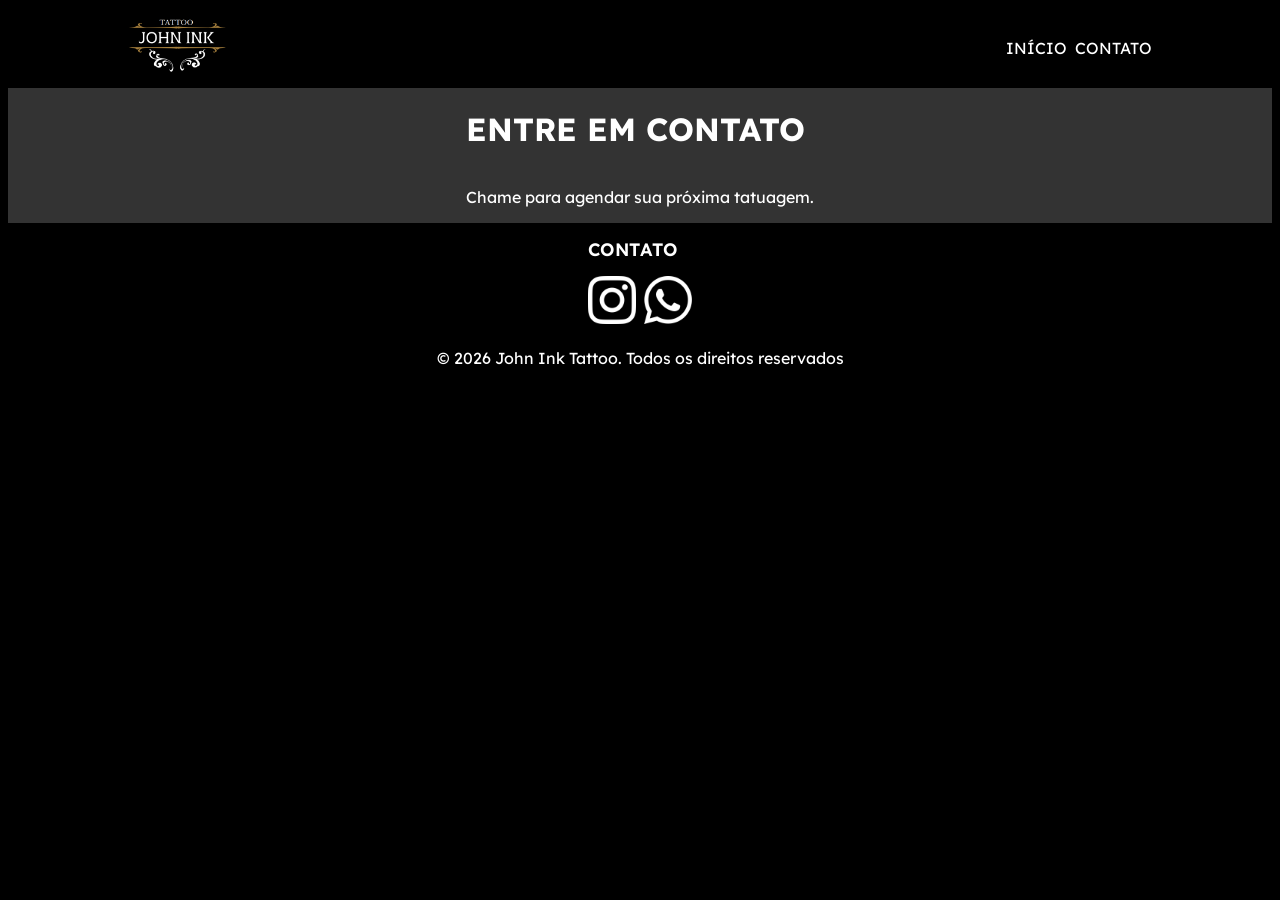
==== assets/pages/contato.html @ 688a77f8 "first commit" ====
<!DOCTYPE html>
<html lang="en">
<head>
    <meta charset="UTF-8">
    <meta name="viewport" content="width=device-width, initial-scale=1.0">
    <link rel="stylesheet" href="../../css/main.css">
    <link rel="stylesheet" href="../../css/contato.css">
    <style>
        @import url('https://fonts.googleapis.com/css2?family=Lexend+Deca:wght@100..900&display=swap');
    </style>
    <title>John Ink Tatto</title>
</head>
<body>  
        <div>
            <header>
                <div id="nav">
                    <a href="/">
                        <img id="logo" src="../images/Jonh ink.png">  
                    </a>
                    <nav>
                        <a href="/" class="underline-hover">
                            INÍCIO   
                        </a>
                        <a class="underline-hover" href="../pages/contato.html">
                            CONTATO
                        </a>
                    </nav>
                </div>
            </header>
            <main>
                <div id="contato-page">
                    <div id="texto-contato">
                        <div id="texto-contato-2">
                            <div>
                                <h1>
                                    ENTRE EM CONTATO
                                </h1>
                            </div>
                            <div>
                                <p>
                                    Chame para agendar sua próxima tatuagem.
                                </p>
                            </div>
                        </div>
                    </div>    
                </div>
            </main>
            <footer>
                <div id="footer">
                    <div id="footer-2">
                        <div id="contato">
                            <h2>
                                CONTATO
                            </h2>
                            <div id="icons">
                                <a href="https://www.instagram.com/john.ink.tt/" target="_blank " rel="noopener noreferrer">
                                    <img class="icons" src="../images/instagram-white-icon.png">
                                </a>
                                <a href="https://api.whatsapp.com/message/DEXZFGUSBQOWN1?autoload=1&app_absent=0&utm_source=ig" target="_blank " rel="noopener noreferrer">
                                    <img class="icons" src="../images/whatsapp-white-icon.png">
                                </a>
                            </div>
                        </div>    
                    </div>
                    <div id="footer-3">
                        © 2026 John Ink Tattoo. Todos os direitos reservados
                    </div>                
                </div>
            </footer>
        </div>
    
</body>
</html>
---- css/main.css ----
body {  
    background: black;
    color: white;
    font-family: "Lexend Deca", sans-serif; 
}
header {
    background: black;
    display: flex;
    position: sticky;
    top: 0;
    left: 0;
    right: 0;
    z-index: 50;
    transition: all;
    padding-left: 2rem;
    padding-right: 2rem;
    height: 5rem;
    justify-content: center;
    
}


nav{
    display: flex; 
    align-items: center;
    gap: 8px;
    right: 0;
}


#nav{
    display: flex;
    justify-content: space-between;
    align-items: center;
    min-width: 1024px;
}


#page{
    min-height: 100vh;
    box-sizing: border-box;
    border-width: 0;
    border-style: solid;
}

#logo{
    height: 56px;
}

#sobre{
    background-color: #333333;
    min-width: 1024px;
}

#texto-sobre{
    text-align: center;
}

#footer-2{
    display: flex;
    justify-content: center;
}

#contato{
    
}

#icons{
    display: flex;
    gap: 8px;
}

#footer-3{
    display: flex;
    justify-content: center;
    margin-top: 20px;
}

h2{
    font-weight: 600;
    font-size: 1.125rem;
    letter-spacing: 0.025em;
}

.icons{
    height: 48px;
    width: 48px;
}

a {
    color: white; 
    text-decoration: none; 
}

.underline-hover {
  text-decoration: none;
  position: relative;
  color: white;
}

.underline-hover::after {
  content: '';
  position: absolute;
  width: 100%;
  transform: scaleX(0);
  height: 2px;
  bottom: 0;
  left: 0;
  background-color: #9B7738;
  transform-origin: bottom center;
  transition: transform 0.25s ease-out;
}

.underline-hover:hover::after {
  transform: scaleX(1);
  transform-origin: bottom center;
}

.footer{
    position: relative;
    bottom: 0;
}

.slider{
    margin: 0 auto;
    width: 800px;
    height: 400px;
    overflow: hidden;
}

.slides{
    width: 400%;
    height: 400px;
    display: flex;
}

.slides input{
    display: none;
}

.slide{
    width: 25%;
    position: relative;   
}

.slide img{
    width: 800px;
    height: 400px;
    object-fit: cover;
    border-radius: 10px;
}

.manual-navigation{
    position: absolute;
    width: 800px;
    margin-top: -40px;
    display: flex;
    justify-content: center;
}

.manual-btn{
    border: 2px solid white;
    padding: 5px;
    border-radius: 10px;
    cursor: pointer;
    transition: 1s;
}

.manual-btn:not(:last-child){
    margin-right: 20px;
}

.manual-btn:hover{
    background-color: white;
}

#radio1:checked ~ .first{
    margin-left: 0;
}

#radio2:checked ~ .first{
    margin-left: -25%;
}

#radio3:checked ~ .first{
    margin-left: -50%;
}

.navigation-auto div{
    border: 2px solid white;
    padding: 5px;
    border-radius: 10px;
    cursor: pointer;
    transition: 1s;
}

.navigation-auto{
    position: absolute;
    width: 800px;
    margin-top: 360px;
    display: flex;
    justify-content: center;
}

.navigation-auto div:not(:last-child){
    margin-right: 20px;
}

#radio1:checked ~ .navigation-auto .auto-btn1{
    background-color: white;
}

#radio2:checked ~ .navigation-auto .auto-btn2{
    background-color: white;
}

#radio3:checked ~ .navigation-auto .auto-btn3{
    background-color: white;
}
---- css/contato.css ----
#texto-contato{
    display: flex;
    justify-content: center;
}

#texto-contato-2{
    display: flex;
    flex-direction: column;
}

#contato-page{
    background-color: #333333;
    min-width: 1024px;
}
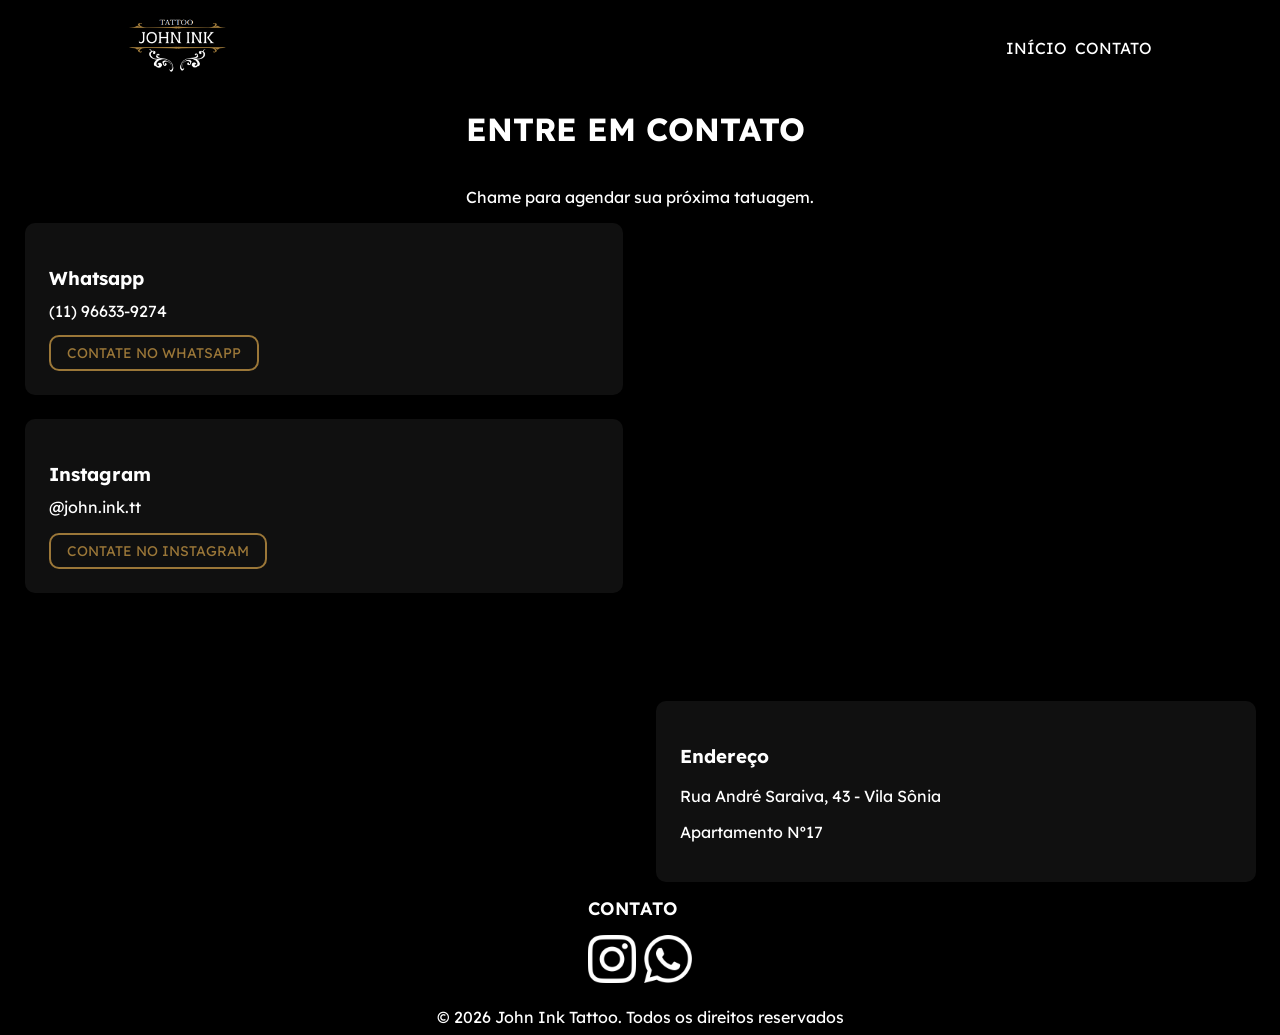
==== commit ec31e245: "second commit" ====
--- a/assets/pages/contato.html
+++ b/assets/pages/contato.html
@@ -43,6 +43,68 @@
                             </div>
                         </div>
                     </div>    
+                    <div id="infos">
+                        <div id="informacoes">
+                            <div class="info">
+                                <div class="info2">
+                                    <div class="texto">
+                                        <h3>
+                                        Whatsapp 
+                                        </h3>
+                                    </div>
+                                    <div id="numero">
+                                        <p>
+                                            (11) 96633-9274
+                                        </p>
+                                    </div>
+                                    <div id="button-wpp">
+                                        <a href="https://api.whatsapp.com/message/DEXZFGUSBQOWN1?autoload=1&app_absent=0&utm_source=ig" target="_blank " rel="noopener noreferrer"> 
+                                            <button>
+                                                CONTATE NO WHATSAPP
+                                            </button>
+                                        </a>    
+                                    </div>
+                                </div>
+                            </div>
+                            <div class="info3">
+                                <div class="info2">
+                                    <div class="texto">
+                                        <h3>
+                                            Instagram
+                                        </h3>
+                                    </div>
+                                    <div>
+                                        <p>
+                                            @john.ink.tt
+                                        </p>
+                                    </div>
+                                    <div>
+                                        <a href="https://www.instagram.com/john.ink.tt/" target="_blank " rel="noopener noreferrer">
+                                            <button>
+                                                CONTATE NO INSTAGRAM
+                                            </button>
+                                        </a>
+                                    </div>
+                                </div>
+                            </div>
+                        </div>
+                        <div id="mapa">
+                            <div id="maps">
+                                <iframe src="https://www.google.com/maps/embed?pb=!1m18!1m12!1m3!1d3656.3505748812977!2d-46.73266412391349!3d-23.591756862711048!2m3!1f0!2f0!3f0!3m2!1i1024!2i768!4f13.1!3m3!1m2!1s0x94ce569293911415%3A0x31bb577a7013eaeb!2sR.%20Andr%C3%A9%20Saraiva%2C%2043%20-%20Vila%20Sonia%2C%20S%C3%A3o%20Paulo%20-%20SP%2C%2005626-000!5e0!3m2!1spt-BR!2sbr!4v1774915964435!5m2!1spt-BR!2sbr" width="600" height="450" style="border:0;" allowfullscreen="" loading="lazy" referrerpolicy="no-referrer-when-downgrade"></iframe>
+                            </div>
+                            <div id="endereco">
+                                <h3>
+                                    Endereço
+                                </h3>
+                                <p>
+                                    Rua André Saraiva, 43 - Vila Sônia
+                                </p>
+                                <p>
+                                    Apartamento Nº17
+                                </p>
+                            </div>
+                        </div>
+                    </div>
                 </div>
             </main>
             <footer>
--- a/css/contato.css
+++ b/css/contato.css
@@ -9,6 +9,70 @@
 }
 
 #contato-page{
-    background-color: #333333;
     min-width: 1024px;
-}+}
+
+#infos{
+    display: grid;
+    grid-auto-flow: column;
+    justify-items: center;
+}
+
+.info{
+    min-width: 550px;
+    background-color: #101010;
+    border-radius: 10px;
+    padding: 1.5rem;
+}
+
+.info2{
+   display: grid;
+}
+
+.info3{
+    min-width: 550px;
+    background-color: #101010;
+    border-radius: 10px;
+    padding: 1.5rem;
+    margin-top: 24px;
+}
+
+button{
+    font-size: .875rem;
+    line-height: 1.25rem;
+
+    cursor: pointer;
+    font-family: "Lexend Deca", sans-serif;
+    font-size: .875rem;
+    border: 2px solid #9B7738;
+    border-radius: 10px;
+    background: none;
+    background-color: transparent;
+    color: #9B7738;
+    padding-left: 1rem;
+    padding-right: 1rem;
+    height: 2.25rem;
+}
+
+button:hover{
+    color: black;
+    background-color: #9B7738;
+}
+
+.texto{
+    max-height: 26px;
+    margin-bottom: .75rem;
+}
+
+#numero{    
+    max-height: 26px;
+    margin-bottom: 1.5rem;
+}
+
+#endereco{
+    min-width: 550px;
+    background-color: #101010;
+    border-radius: 10px;
+    padding: 1.5rem;
+    margin-top: 24px;
+}
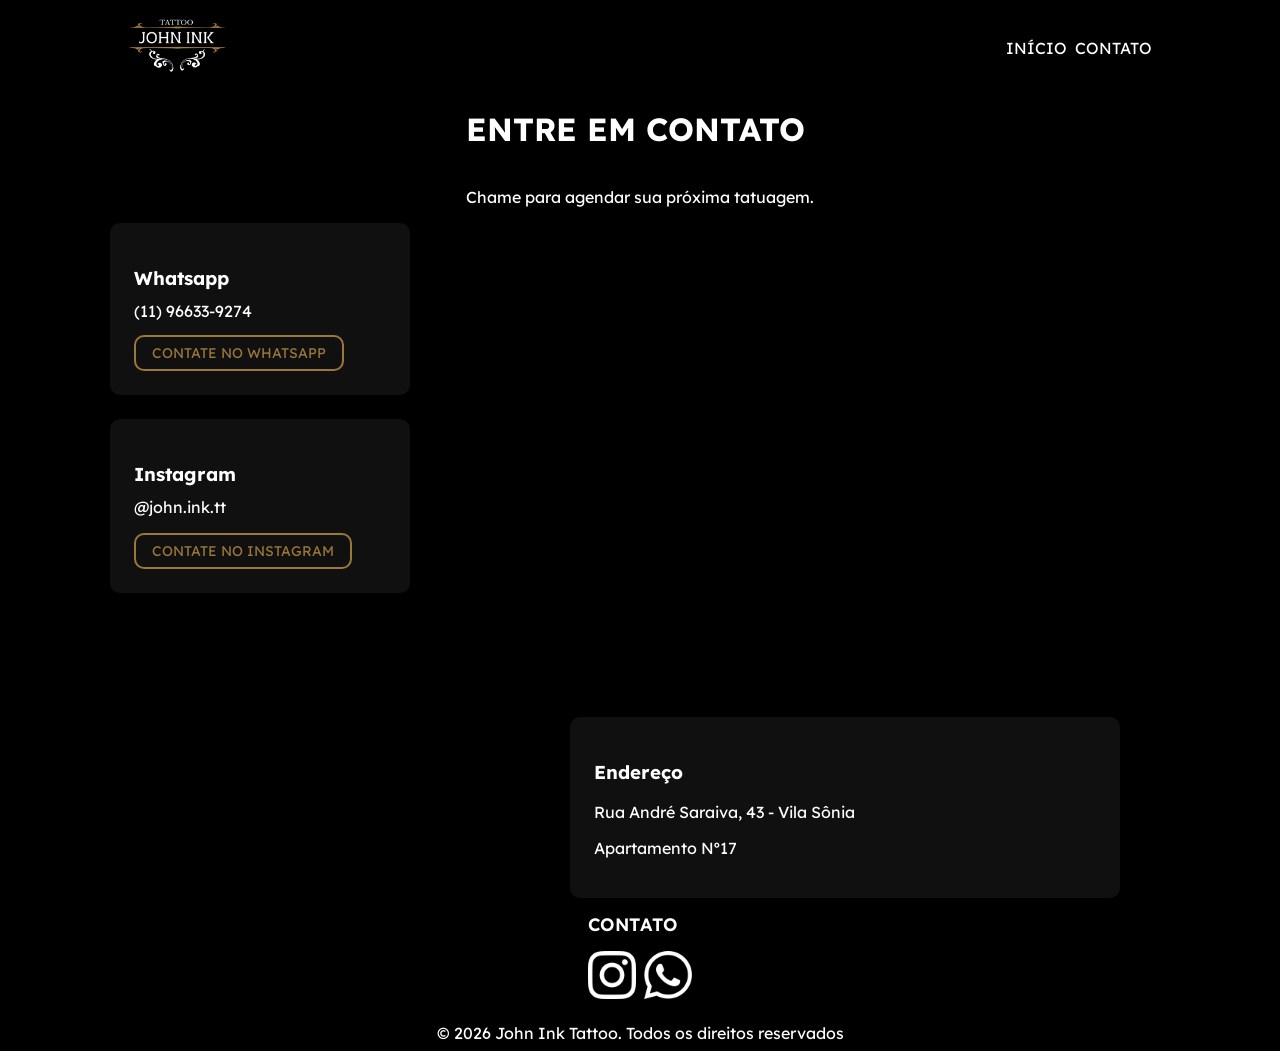
==== commit 2ce3d7af: "ajustando responsibilidade" ====
--- a/assets/pages/contato.html
+++ b/assets/pages/contato.html
@@ -1,135 +1,151 @@
-<!DOCTYPE html>
+<!doctype html>
 <html lang="en">
-<head>
-    <meta charset="UTF-8">
-    <meta name="viewport" content="width=device-width, initial-scale=1.0">
-    <link rel="stylesheet" href="../../css/main.css">
-    <link rel="stylesheet" href="../../css/contato.css">
+  <head>
+    <meta charset="UTF-8" />
+    <meta name="viewport" content="width=device-width, initial-scale=1.0" />
+    <link rel="stylesheet" href="../../css/main.css" />
+    <link rel="stylesheet" href="../../css/contato.css" />
     <style>
-        @import url('https://fonts.googleapis.com/css2?family=Lexend+Deca:wght@100..900&display=swap');
+      @import url("https://fonts.googleapis.com/css2?family=Lexend+Deca:wght@100..900&display=swap");
     </style>
     <title>John Ink Tatto</title>
-</head>
-<body>  
-        <div>
-            <header>
-                <div id="nav">
-                    <a href="/">
-                        <img id="logo" src="../images/Jonh ink.png">  
+  </head>
+  <body>
+    <div>
+      <header>
+        <div class="nav">
+          <a href="/SiteJohnInk/index.html">
+            <img class="logo" src="../images/Jonh ink.png" />
+          </a>
+          <nav>
+            <a href="/SiteJohnInk/index.html" class="underline-hover">
+              INÍCIO
+            </a>
+            <a class="underline-hover" href="./assets/pages/contato.html">
+              CONTATO
+            </a>
+          </nav>
+          <div id="nav">
+            <a href="/SiteJohnInk/index.html">
+              <img id="logo" src="../images/Jonh ink.png" />
+            </a>
+
+            <button id="menu-toggle" aria-label="Abrir menu">
+              <span class="bar"></span>
+              <span class="bar"></span>
+              <span class="bar"></span>
+            </button>
+
+            <nav id="menu">
+              <a href="/SiteJohnInk/index.html">Início</a>
+              <a href="./assets/pages/contato.html">Contato</a>
+            </nav>
+          </div>
+        </div>
+      </header>
+      <main>
+        <div id="contato-page">
+          <div id="texto-contato">
+            <div id="texto-contato-2">
+              <div>
+                <h1>ENTRE EM CONTATO</h1>
+              </div>
+              <div>
+                <p>Chame para agendar sua próxima tatuagem.</p>
+              </div>
+            </div>
+          </div>
+          <div id="infos">
+            <div id="informacoes">
+              <div class="info">
+                <div class="info2">
+                  <div class="texto">
+                    <h3>Whatsapp</h3>
+                  </div>
+                  <div id="numero">
+                    <p>(11) 96633-9274</p>
+                  </div>
+                  <div id="button-wpp">
+                    <a
+                      href="https://api.whatsapp.com/message/DEXZFGUSBQOWN1?autoload=1&app_absent=0&utm_source=ig"
+                      target="_blank "
+                      rel="noopener noreferrer"
+                    >
+                      <button>CONTATE NO WHATSAPP</button>
                     </a>
-                    <nav>
-                        <a href="/" class="underline-hover">
-                            INÍCIO   
-                        </a>
-                        <a class="underline-hover" href="../pages/contato.html">
-                            CONTATO
-                        </a>
-                    </nav>
+                  </div>
                 </div>
-            </header>
-            <main>
-                <div id="contato-page">
-                    <div id="texto-contato">
-                        <div id="texto-contato-2">
-                            <div>
-                                <h1>
-                                    ENTRE EM CONTATO
-                                </h1>
-                            </div>
-                            <div>
-                                <p>
-                                    Chame para agendar sua próxima tatuagem.
-                                </p>
-                            </div>
-                        </div>
-                    </div>    
-                    <div id="infos">
-                        <div id="informacoes">
-                            <div class="info">
-                                <div class="info2">
-                                    <div class="texto">
-                                        <h3>
-                                        Whatsapp 
-                                        </h3>
-                                    </div>
-                                    <div id="numero">
-                                        <p>
-                                            (11) 96633-9274
-                                        </p>
-                                    </div>
-                                    <div id="button-wpp">
-                                        <a href="https://api.whatsapp.com/message/DEXZFGUSBQOWN1?autoload=1&app_absent=0&utm_source=ig" target="_blank " rel="noopener noreferrer"> 
-                                            <button>
-                                                CONTATE NO WHATSAPP
-                                            </button>
-                                        </a>    
-                                    </div>
-                                </div>
-                            </div>
-                            <div class="info3">
-                                <div class="info2">
-                                    <div class="texto">
-                                        <h3>
-                                            Instagram
-                                        </h3>
-                                    </div>
-                                    <div>
-                                        <p>
-                                            @john.ink.tt
-                                        </p>
-                                    </div>
-                                    <div>
-                                        <a href="https://www.instagram.com/john.ink.tt/" target="_blank " rel="noopener noreferrer">
-                                            <button>
-                                                CONTATE NO INSTAGRAM
-                                            </button>
-                                        </a>
-                                    </div>
-                                </div>
-                            </div>
-                        </div>
-                        <div id="mapa">
-                            <div id="maps">
-                                <iframe src="https://www.google.com/maps/embed?pb=!1m18!1m12!1m3!1d3656.3505748812977!2d-46.73266412391349!3d-23.591756862711048!2m3!1f0!2f0!3f0!3m2!1i1024!2i768!4f13.1!3m3!1m2!1s0x94ce569293911415%3A0x31bb577a7013eaeb!2sR.%20Andr%C3%A9%20Saraiva%2C%2043%20-%20Vila%20Sonia%2C%20S%C3%A3o%20Paulo%20-%20SP%2C%2005626-000!5e0!3m2!1spt-BR!2sbr!4v1774915964435!5m2!1spt-BR!2sbr" width="600" height="450" style="border:0;" allowfullscreen="" loading="lazy" referrerpolicy="no-referrer-when-downgrade"></iframe>
-                            </div>
-                            <div id="endereco">
-                                <h3>
-                                    Endereço
-                                </h3>
-                                <p>
-                                    Rua André Saraiva, 43 - Vila Sônia
-                                </p>
-                                <p>
-                                    Apartamento Nº17
-                                </p>
-                            </div>
-                        </div>
-                    </div>
+              </div>
+              <div class="info3">
+                <div class="info2">
+                  <div class="texto">
+                    <h3>Instagram</h3>
+                  </div>
+                  <div>
+                    <p>@john.ink.tt</p>
+                  </div>
+                  <div>
+                    <a
+                      href="https://www.instagram.com/john.ink.tt/"
+                      target="_blank "
+                      rel="noopener noreferrer"
+                    >
+                      <button>CONTATE NO INSTAGRAM</button>
+                    </a>
+                  </div>
                 </div>
-            </main>
-            <footer>
-                <div id="footer">
-                    <div id="footer-2">
-                        <div id="contato">
-                            <h2>
-                                CONTATO
-                            </h2>
-                            <div id="icons">
-                                <a href="https://www.instagram.com/john.ink.tt/" target="_blank " rel="noopener noreferrer">
-                                    <img class="icons" src="../images/instagram-white-icon.png">
-                                </a>
-                                <a href="https://api.whatsapp.com/message/DEXZFGUSBQOWN1?autoload=1&app_absent=0&utm_source=ig" target="_blank " rel="noopener noreferrer">
-                                    <img class="icons" src="../images/whatsapp-white-icon.png">
-                                </a>
-                            </div>
-                        </div>    
-                    </div>
-                    <div id="footer-3">
-                        © 2026 John Ink Tattoo. Todos os direitos reservados
-                    </div>                
-                </div>
-            </footer>
+              </div>
+            </div>
+            <div id="mapa">
+              <div id="maps">
+                <iframe
+                  src="https://www.google.com/maps/embed?pb=!1m18!1m12!1m3!1d3656.3505748812977!2d-46.73266412391349!3d-23.591756862711048!2m3!1f0!2f0!3f0!3m2!1i1024!2i768!4f13.1!3m3!1m2!1s0x94ce569293911415%3A0x31bb577a7013eaeb!2sR.%20Andr%C3%A9%20Saraiva%2C%2043%20-%20Vila%20Sonia%2C%20S%C3%A3o%20Paulo%20-%20SP%2C%2005626-000!5e0!3m2!1spt-BR!2sbr!4v1774915964435!5m2!1spt-BR!2sbr"
+                  width="600"
+                  height="450"
+                  style="border: 0"
+                  allowfullscreen=""
+                  loading="lazy"
+                  referrerpolicy="no-referrer-when-downgrade"
+                ></iframe>
+              </div>
+              <div id="endereco">
+                <h3>Endereço</h3>
+                <p>Rua André Saraiva, 43 - Vila Sônia</p>
+                <p>Apartamento Nº17</p>
+              </div>
+            </div>
+          </div>
         </div>
-    
-</body>
-</html>+      </main>
+      <footer>
+        <div id="footer">
+          <div id="footer-2">
+            <div id="contato">
+              <h2>CONTATO</h2>
+              <div id="icons">
+                <a
+                  href="https://www.instagram.com/john.ink.tt/"
+                  target="_blank "
+                  rel="noopener noreferrer"
+                >
+                  <img class="icons" src="../images/instagram-white-icon.png" />
+                </a>
+                <a
+                  href="https://api.whatsapp.com/message/DEXZFGUSBQOWN1?autoload=1&app_absent=0&utm_source=ig"
+                  target="_blank "
+                  rel="noopener noreferrer"
+                >
+                  <img class="icons" src="../images/whatsapp-white-icon.png" />
+                </a>
+              </div>
+            </div>
+          </div>
+          <div id="footer-3">
+            © 2026 John Ink Tattoo. Todos os direitos reservados
+          </div>
+        </div>
+      </footer>
+    </div>
+    <script src="../../js/contato.js"></script>
+  </body>
+</html>
--- a/css/main.css
+++ b/css/main.css
@@ -28,7 +28,7 @@
 }
 
 
-#nav{
+.nav{
     display: flex;
     justify-content: space-between;
     align-items: center;
@@ -43,13 +43,13 @@
     border-style: solid;
 }
 
-#logo{
+#logo, .logo{
     height: 56px;
 }
 
 #sobre{
     background-color: #333333;
-    min-width: 1024px;
+    width: 100%;
 }
 
 #texto-sobre{
@@ -216,4 +216,93 @@
 
 #radio3:checked ~ .navigation-auto .auto-btn3{
     background-color: white;
+}
+
+#nav {
+    display: none;
+}
+
+
+#menu-toggle {
+    display: none;
+    flex-direction: column;
+    gap: 5px;
+    background: none;
+    border: none;
+    cursor: pointer;
+}
+
+#menu-toggle .bar {
+    width: 25px;
+    height: 3px;
+    background-color: #9B7738; 
+    border-radius: 2px;
+}
+
+
+@media screen and (max-width: 768px) {
+    #menu-toggle {
+        display: flex; 
+        flex-direction: column;
+        justify-content: space-around; 
+        width: 30px;
+        height: 25px;
+        background: transparent;
+        border: none;
+        cursor: pointer;
+        padding: 0;
+        z-index: 100;
+    }
+
+    #menu-toggle .bar {
+        width: 100%;
+        height: 3px;
+        background-color: #9B7738; 
+        border-radius: 10px;
+        transition: 0.3s;
+    }
+
+    nav {
+        display: none; 
+        flex-direction: column;
+        position: absolute;
+        top: 5rem; 
+        left: 0;
+        right: 0;
+        background-color: black;
+        padding: 1rem;
+        gap: 20px;
+        text-align: center;
+        border-bottom: 2px solid #9B7738;
+    }
+
+    nav.active {
+        display: flex;
+    }
+
+    #nav {
+        min-width: unset; 
+        display: flex;
+        justify-content: space-between;
+        align-items: center;
+        width: 100%;
+        max-width: 1024px; 
+    }
+
+    .nav {
+        min-width: unset; 
+        width: 100%;                
+        display: flex;
+        justify-content: space-between;
+        padding: 0 20px;
+    }
+    
+    header {
+        padding-left: 1rem;
+        padding-right: 1rem;
+    }
+    
+    .logo{
+        display: none;
+    }
 }
--- a/css/contato.css
+++ b/css/contato.css
@@ -1,78 +1,119 @@
-#texto-contato{
+#texto-contato {
     display: flex;
     justify-content: center;
 }
 
-#texto-contato-2{
+#texto-contato-2 {
     display: flex;
     flex-direction: column;
 }
 
-#contato-page{
-    min-width: 1024px;
+#contato-page {
+
+    width: 100%;
+    max-width: 1200px; 
+    margin: 0 auto;
 }
 
-#infos{
-    display: grid;
-    grid-auto-flow: column;
-    justify-items: center;
+#infos {
+    display: flex;
+    flex-direction: row;
+    justify-content: space-around;
+    gap: 20px; 
 }
 
-.info{
-    min-width: 550px;
+.info, .info3, #endereco {
+    min-width: 300px; 
+    max-width: 550px;
+    width: 100%;
     background-color: #101010;
     border-radius: 10px;
     padding: 1.5rem;
+    box-sizing: border-box; 
 }
 
-.info2{
+.info3, #endereco {
+    margin-top: 24px;
+}
+
+.info2 {
    display: grid;
 }
 
-.info3{
-    min-width: 550px;
+button {
+    font-size: .875rem;
+    line-height: 1.25rem;
+    cursor: pointer;
+    font-family: "Lexend Deca", sans-serif;
+    border: 2px solid #9B7738;
+    border-radius: 10px;
+    background: transparent;
+    color: #9B7738;
+    padding: 0 1rem;
+    height: 2.25rem;
+    transition: 0.3s;
+}
+
+button:hover {
+    color: black;
+    background-color: #9B7738;
+}
+
+.texto {
+    max-height: 26px;
+    margin-bottom: .75rem;
+}
+
+#numero {    
+    max-height: 26px;
+    margin-bottom: 1.5rem;
+}
+
+#maps {       
+    border-radius: 8px;     
+    border: none;
+    display: block;
+    margin-top: 1rem;
+}
+
+#endereco {
+    width: 100%;            
+    max-width: 550px;       
     background-color: #101010;
     border-radius: 10px;
     padding: 1.5rem;
     margin-top: 24px;
+    box-sizing: border-box; 
 }
 
-button{
-    font-size: .875rem;
-    line-height: 1.25rem;
+@media screen and (max-width: 768px) { 
+    #contato-page {
+        min-width: unset; 
+        padding: 0 15px;  
+    }
 
-    cursor: pointer;
-    font-family: "Lexend Deca", sans-serif;
-    font-size: .875rem;
-    border: 2px solid #9B7738;
-    border-radius: 10px;
-    background: none;
-    background-color: transparent;
-    color: #9B7738;
-    padding-left: 1rem;
-    padding-right: 1rem;
-    height: 2.25rem;
-}
+    #infos {
+        flex-direction: column;
+        align-items: center;    
+    }
 
-button:hover{
-    color: black;
-    background-color: #9B7738;
-}
+    .info, .info3, #endereco {
+        min-width: unset; 
+        width: 100%;     
+        max-width: 100%;
+    }
 
-.texto{
-    max-height: 26px;
-    margin-bottom: .75rem;
-}
+    #texto-contato {
+        text-align: center; 
+    }
 
-#numero{    
-    max-height: 26px;
-    margin-bottom: 1.5rem;
-}
+    #endereco {
+        max-width: 100%;    
+        padding: 1rem;      
+    }
 
-#endereco{
-    min-width: 550px;
-    background-color: #101010;
-    border-radius: 10px;
-    padding: 1.5rem;
-    margin-top: 24px;
-}
+    #maps {
+        height: 100%; 
+        width: 100%;    
+    }
+}
